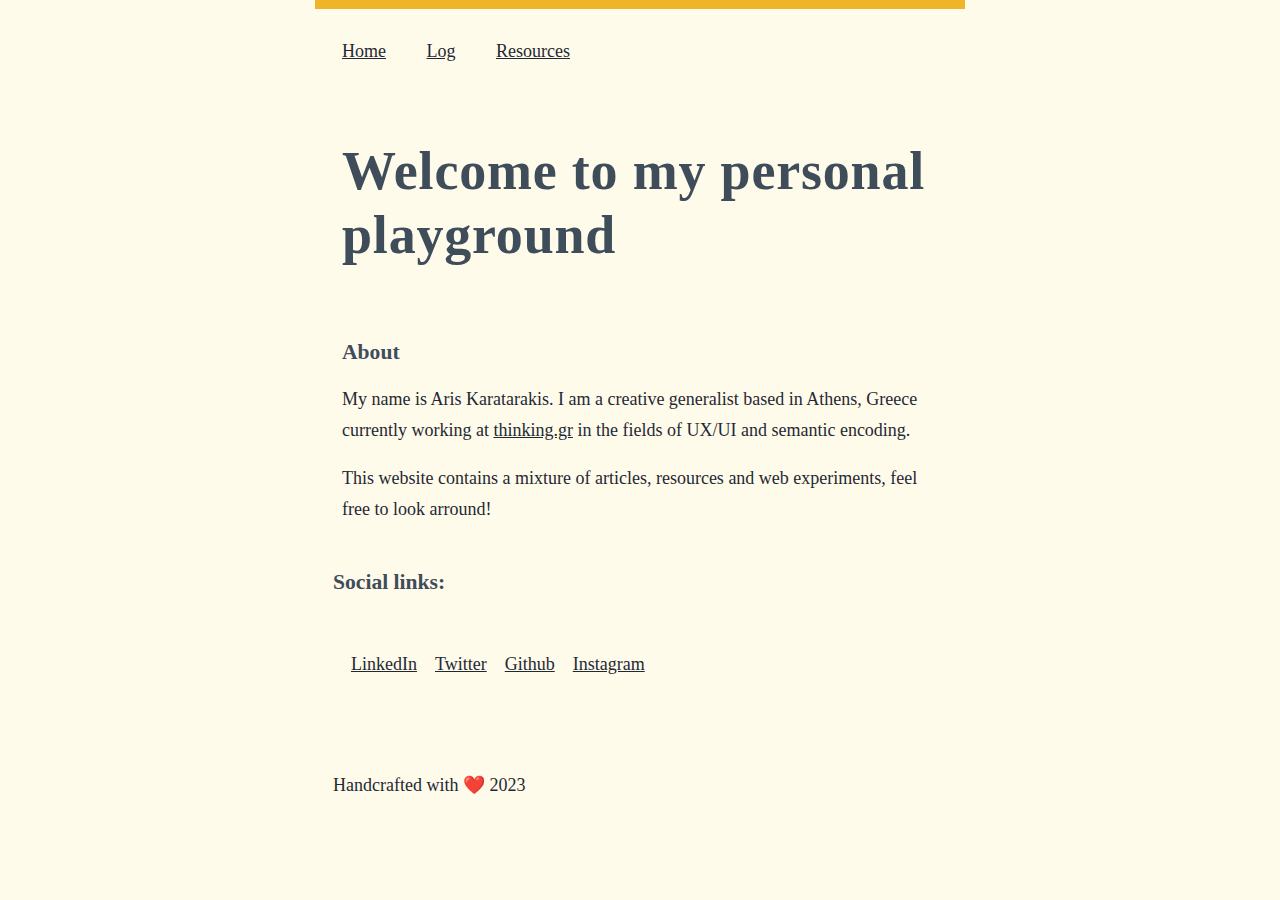
==== index.html @ 9580ca13 "update index" ====
<!DOCTYPE html>
<html lang="en">

<head>
  <meta charset="UTF-8" />
  <link rel="stylesheet" href="css/style.css" />
  <meta name="viewport" content="width=device-width, initial-scale=1.0" />
  <meta http-equiv="X-UA-Compatible" content="ie=edge" />
  <meta name="description" content="Home of Aris Karatarakis, personal playground" />
  <meta property="og:url" content="https://www.indvstry.com">

  <script type="application/ld+json"> { 
      "context": "https://schema.org",
      "@type": "Person",
      "@id": "https://indvstry.com/meta#aris",
      "name": "Aris Karatarakis",
      "description": "Creative Generalist",
      "url": "https://www.linkedin.com/in/ariskaratarakis",
      "sameAs": [
      "https://twitter.com/indvstry", "https://www.instagram.com/indvstry/", "https://github.com/indvstry", "https://glitch.com/@indvstry" ],
      "affiliation": [
      { 
        "@type": "Organization",
        "name": "thinking lpc",
        "sameAs": [ "http://thinking.gr/", "https://www.facebook.com/wearethinking/" ]
      },
      {
        "@type": "Organization",
        "name": "vivl.io",
        "sameAs": ["https://vivl.io/"]
      }
      ]
      }
    </script>
  <link rel="canonical" href="https://www.indvstry.com/">
  <title>INDVSTRY &middot; playground and log</title>
</head>
<body>
  <!-- header -->
  <header>
     <nav class="crumbs" id="navMain">
      <ul class="listNav">
        <li class="crumb"><a href="index.html">Home</a></li>
        <li class="crumb"><a href="log.html">Log</a></li>
        <li class="crumb"><a href="resources.html">Resources</a></li>
      </ul>
    </nav>
    <div class="header-text">
      <h1>Welcome to my personal playground
      </h1>
    </div>
  </header>
  <main>
    <section class="about">
      <header>
        <h2> About</h2>
        <p>My name is Aris Karatarakis. I am a creative generalist based in Athens, Greece currently working at <a href="https://www.thinking.gr">thinking.gr</a> in the fields of UX/UI and semantic encoding.</p>
        <p>This website contains a mixture of articles, resources and web experiments, feel free to look arround! </p>
      </header>
    </section>
    <section class="social">
      <h2>Social links:</h2>
      <ul class="socialLinks">
        <li>
          <a href="https://www.linkedin.com/in/ariskaratarakis/" title="My LinkedIn Profile">LinkedIn</a>
        </li>
        <li>
          <a href="https://twitter.com/INDVSTRY" title="Find me on twitter">Twitter</a>
        </li>
        <li><a href="https://github.com/indvstry">Github</a></li>
        <li><a href="https://www.instagram.com/indvstry/">Instagram</a></li>
      </ul>
    </section>
  </main>

  <footer>
    <p>Handcrafted with ❤️️️ 2023</p>
  </footer>

  <!-- <script src="https://cdn.freecodecamp.org/testable-projects-fcc/v1/bundle.js"></script> -->
</body>

</html>
---- css/style.css ----
:root {
  --highlight-color: hsl(49, 89%, 70%);
  --tag-bg: hsl(48, 94%, 68%);
  --tag-text: hsl(15, 86%, 30%);
  --text-color: hsl(210, 24%, 16%);
  --heading-color: hsl(209, 18%, 30%);
  --page-background: hsl(49,100%,96%);
  --border-deco: hsl(42,87%,55%);
  --allGray: grayscale(100%);
}

html {
  font-size: 18px;
}

/* Resets box-model so that widths and heights arent affected by borders or padding. */
html {
  box-sizing: border-box;
}
*,
*::before,
*::after {
  box-sizing: inherit;
}
.box {
  display: inline-block;
  width: 150px;
  height: 150px;
  padding: 10px;
  background: tomato;
  color: white;
  border: 10px solid red;
}
.content-box {
  box-sizing: content-box;
}


/* navigation */
.listNav li {
  display: inline;
  padding-right: 2rem;
}



header {
  border-radius: 8px;
  padding: 0.5rem;
}

.byline {
  font-style: italic;
}


body {
  line-height: 1.7;
  background-color: var(--page-background);
  color: var(--text-color);
  max-width: 650px;
  margin: auto;
  padding-left: 1rem;
  padding-right: 1rem;
  border-top: 0.5rem solid var(--border-deco);
  font-family: Georgia, serif;
}

p {
  font-size: 1rem;
}
/* Headings */
h1,
h2,
h3,
h4,
h5,
h6 {
  line-height: 1.2;
  margin-top: 1rem;
  color: var(--heading-color);
}

h1 {
  padding-top: 2rem;
  font-size: 3rem;
  letter-spacing: 0.8px;
}

h2 {
  font-size: 1.2rem;
}

/* lists */

ul {
  list-style-type: none;
  padding-top: 1rem;
  padding-bottom: 1rem;
  padding-left: 0;
  margin-block-start: 0;
}

li {padding-top: 1rem;}

li p {
  margin-bottom: 0;
}

time + ul {
  padding:0;
}

.logEntry {padding-top: 4rem;}

/* links */
a {
  color: var(--text-color);
}



.highlight {
  background: var(--highlight-color);
  border-radius: 0.1rem;
  margin: 0;
  padding: 2px;
  line-height: 1.5;
  padding: 0.1rem 0.5rem;
}



time {
  font-variant: small-caps;
  /* background-color: var(--tag-bg); */
  border-top: 0.1rem solid var(--border-deco);
  color: var(--tag-text);
  padding-top: 1rem;

}

.clDayName {
  font-size: 1rem;
  vertical-align: middle;

}

.clDayNum {
  font-size: 2.5rem;
  vertical-align: middle;

  
}

footer {
  padding-top: 2rem;
}

.socialLinks {
  display: flex;
  flex-direction: row;
}

.socialLinks li { 
  margin-left: 1rem;
}
/* content type specific emojis */

.read:before {
  content: "👓 ";
  filter: grayscale(100%);
}

/* blockquote */
blockquote {
  font-size: 1rem;
  /* width:60%; */
  margin:1rem auto;
  padding:1.2em 30px 1.2em 75px;
  border-left:0.5rem solid var(--border-deco);
  line-height:1.6;
  position: relative;
  background:hsl(24, 100%, 95%);
}

blockquote::before {
  content: "\201C";
  color: var(--border-deco);
  font-size:4rem;
  position: absolute;
  left: 10px;
  top:-10px;
}

p.quote-citation::before {
     content: "— ";
}


#redd {
  color:red;
}

.green {
  color:green;
}
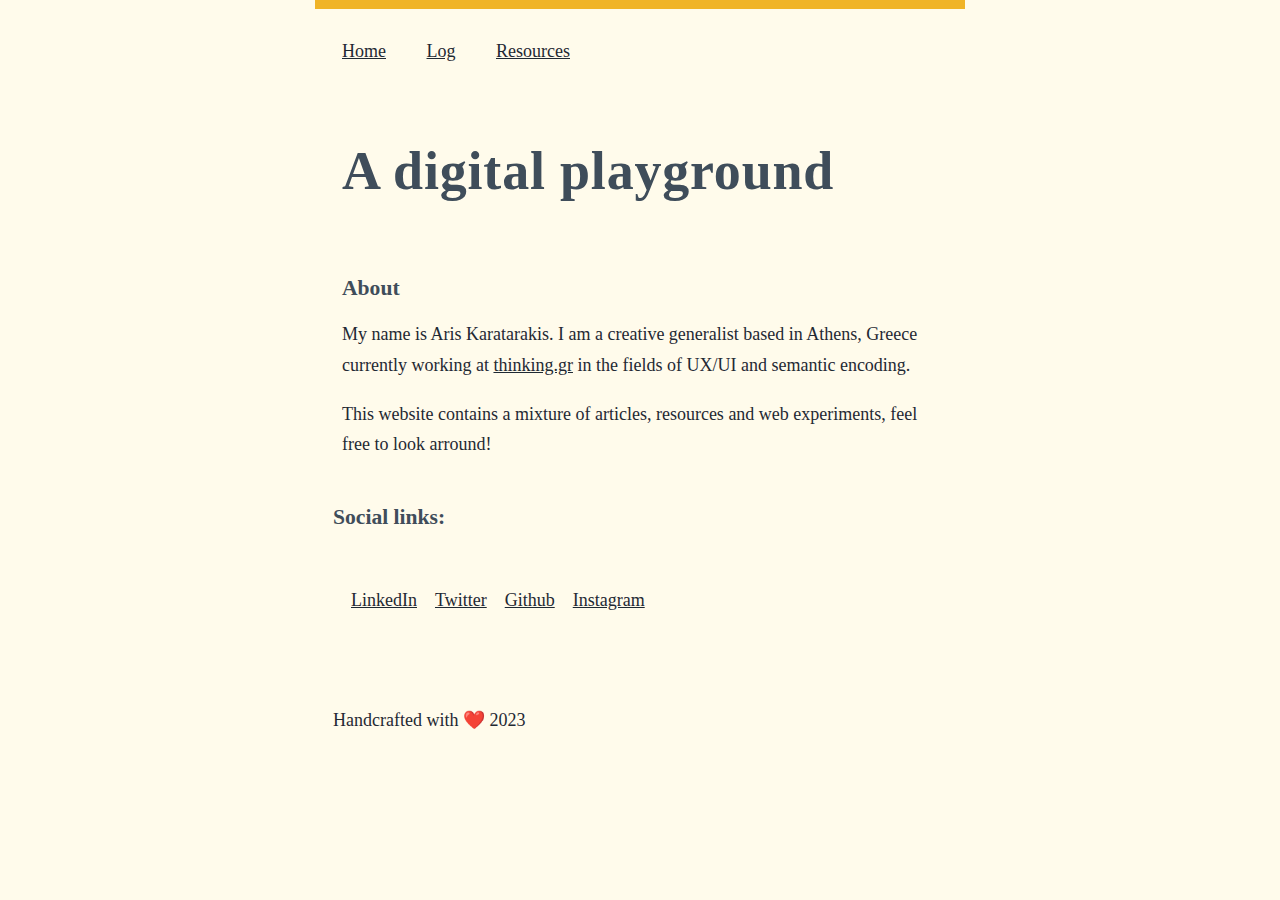
==== commit 165fc28d: "update index" ====
--- a/index.html
+++ b/index.html
@@ -46,7 +46,7 @@
       </ul>
     </nav>
     <div class="header-text">
-      <h1>Welcome to my personal playground
+      <h1>A digital playground
       </h1>
     </div>
   </header>
@@ -55,7 +55,7 @@
       <header>
         <h2> About</h2>
         <p>My name is Aris Karatarakis. I am a creative generalist based in Athens, Greece currently working at <a href="https://www.thinking.gr">thinking.gr</a> in the fields of UX/UI and semantic encoding.</p>
-        <p>This website contains a mixture of articles, resources and web experiments, feel free to look arround! </p>
+        <p>This website contains a mixture of articles, resources and web experiments, feel free to look arround!</p>
       </header>
     </section>
     <section class="social">
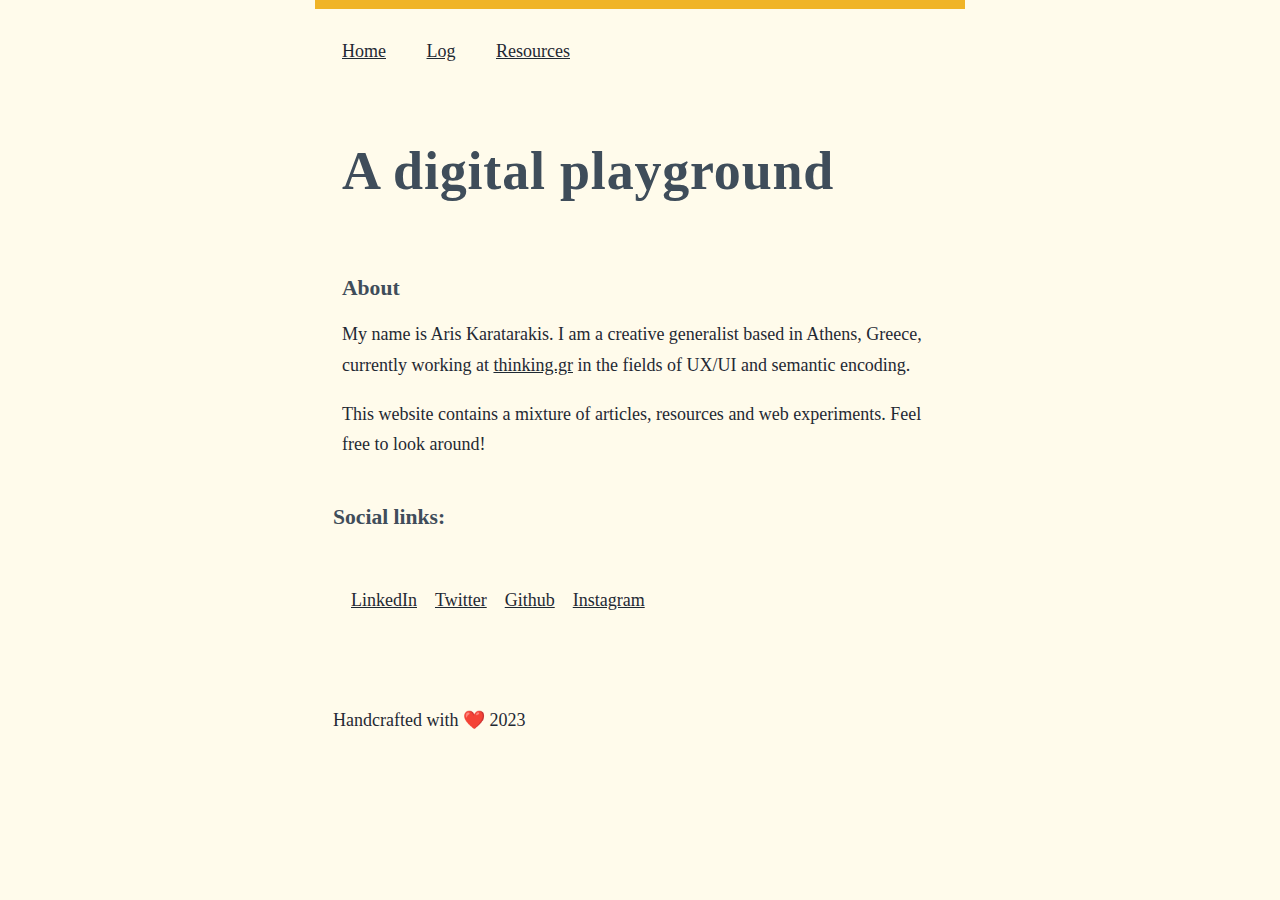
==== commit c27fcd98: "update index" ====
--- a/index.html
+++ b/index.html
@@ -54,8 +54,8 @@
     <section class="about">
       <header>
         <h2> About</h2>
-        <p>My name is Aris Karatarakis. I am a creative generalist based in Athens, Greece currently working at <a href="https://www.thinking.gr">thinking.gr</a> in the fields of UX/UI and semantic encoding.</p>
-        <p>This website contains a mixture of articles, resources and web experiments, feel free to look arround!</p>
+        <p>My name is Aris Karatarakis. I am a creative generalist based in Athens, Greece, currently working at <a href="https://www.thinking.gr">thinking.gr</a> in the fields of UX/UI and semantic encoding.</p>
+        <p>This website contains a mixture of articles, resources and web experiments. Feel free to look around!</p>
       </header>
     </section>
     <section class="social">
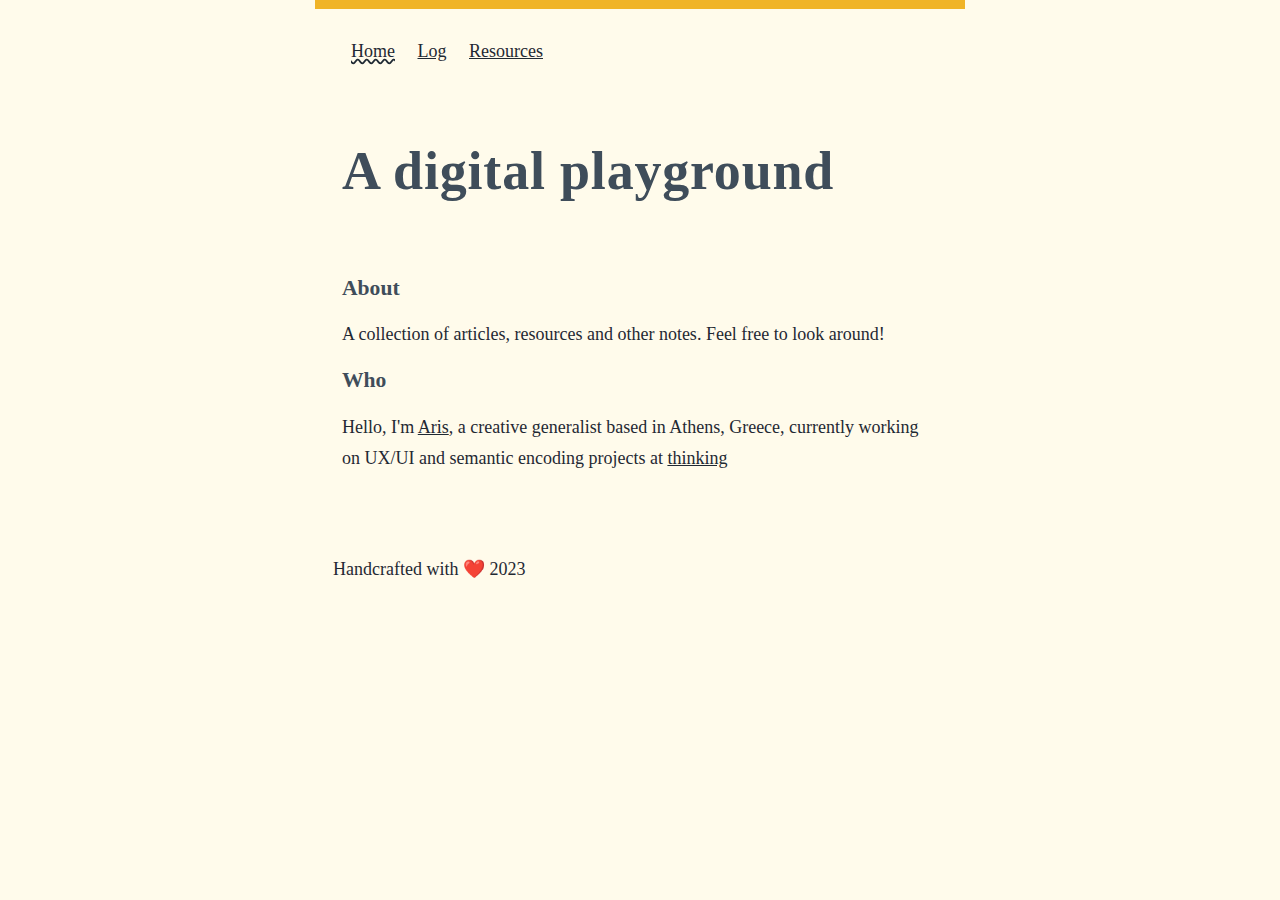
==== commit ba5089a8: "update content + css" ====
--- a/index.html
+++ b/index.html
@@ -38,9 +38,15 @@
 <body>
   <!-- header -->
   <header>
+    <!-- NAV 
+      - a nav element doesn't have to contain a list, 
+      it can contain other kinds of content e.g. prose:
+      see: https://developer.mozilla.org/en-US/docs/Web/HTML/Element/nav-
+      - [Building the main navigation for a website](https://web.dev/website-navigation)
+    -->
      <nav class="crumbs" id="navMain">
-      <ul class="listNav">
-        <li class="crumb"><a href="index.html">Home</a></li>
+      <ul class="listNav" role="list">
+        <li class="crumbActive active-"><a href="index.html" aria-current="page">Home</a></li>
         <li class="crumb"><a href="log.html">Log</a></li>
         <li class="crumb"><a href="resources.html">Resources</a></li>
       </ul>
@@ -54,11 +60,17 @@
     <section class="about">
       <header>
         <h2> About</h2>
-        <p>My name is Aris Karatarakis. I am a creative generalist based in Athens, Greece, currently working at <a href="https://www.thinking.gr">thinking.gr</a> in the fields of UX/UI and semantic encoding.</p>
-        <p>This website contains a mixture of articles, resources and web experiments. Feel free to look around!</p>
+        <p>A collection of articles, resources and  other notes. Feel free to look around!</p>
+        <h2>Who</h2>
+        <p>Hello, I'm <a href="aboutme.html">Aris</a>, a creative generalist based in Athens, Greece, currently working on UX/UI and semantic encoding projects at <a href="https://www.thinking.gr">thinking</a> </p>
+        
       </header>
     </section>
-    <section class="social">
+    
+  </main>
+
+  <footer>
+    <!-- <section class="social">
       <h2>Social links:</h2>
       <ul class="socialLinks">
         <li>
@@ -70,10 +82,7 @@
         <li><a href="https://github.com/indvstry">Github</a></li>
         <li><a href="https://www.instagram.com/indvstry/">Instagram</a></li>
       </ul>
-    </section>
-  </main>
-
-  <footer>
+    </section> -->
     <p>Handcrafted with ❤️️️ 2023</p>
   </footer>
 
--- a/css/style.css
+++ b/css/style.css
@@ -39,7 +39,17 @@
 /* navigation */
 .listNav li {
   display: inline;
-  padding-right: 2rem;
+  padding: .5rem;
+}
+
+li.crumbActive > a {
+  text-decoration: none;
+}
+.crumbActive {
+  text-decoration-line: underline;
+  text-decoration-style: wavy;
+
+  
 }
 
 
@@ -94,7 +104,7 @@
 /* lists */
 
 ul {
-  list-style-type: none;
+  list-style-type: none; /* this will disable voiceover in macos unless you add an @role to a list */
   padding-top: 1rem;
   padding-bottom: 1rem;
   padding-left: 0;
@@ -111,13 +121,23 @@
   padding:0;
 }
 
-.logEntry {padding-top: 4rem;}
+.logDay {padding-top: 4rem;}
 
 /* links */
 a {
   color: var(--text-color);
-}
-
+  text-decoration: skip;
+}
+
+/* change color when hovering or tabbing */
+a:hover,
+a:focus {
+  background-color: var(--highlight-color);
+}
+
+a:active {
+  font-style: bold;
+}
 
 
 .highlight {
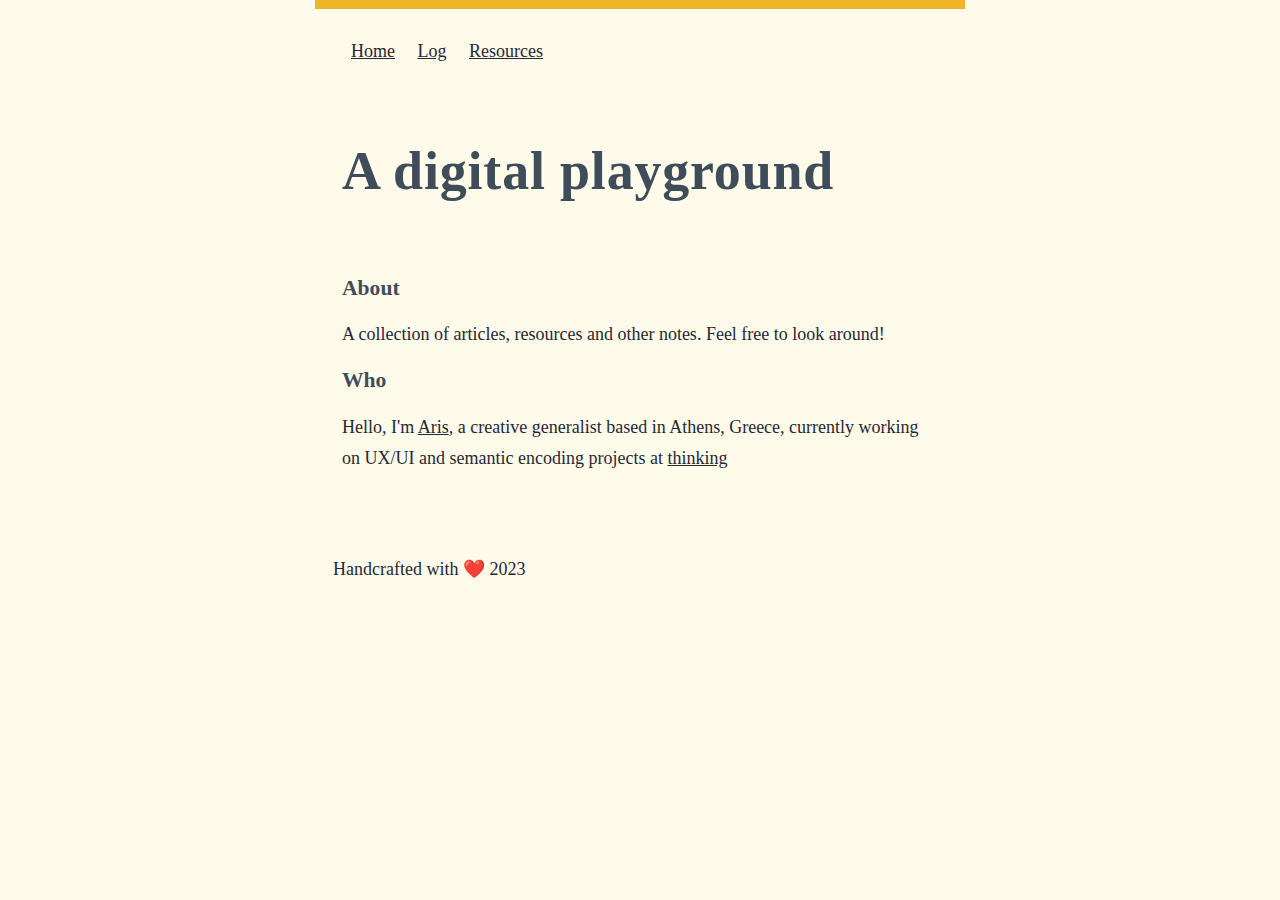
==== commit 23898d94: "add aria-current="page" to nav>a" ====
--- a/index.html
+++ b/index.html
@@ -46,7 +46,7 @@
     -->
      <nav class="crumbs" id="navMain">
       <ul class="listNav" role="list">
-        <li class="crumbActive active-"><a href="index.html" aria-current="page">Home</a></li>
+        <li class="crumb"><a href="index.html" aria-current="page">Home</a></li>
         <li class="crumb"><a href="log.html">Log</a></li>
         <li class="crumb"><a href="resources.html">Resources</a></li>
       </ul>
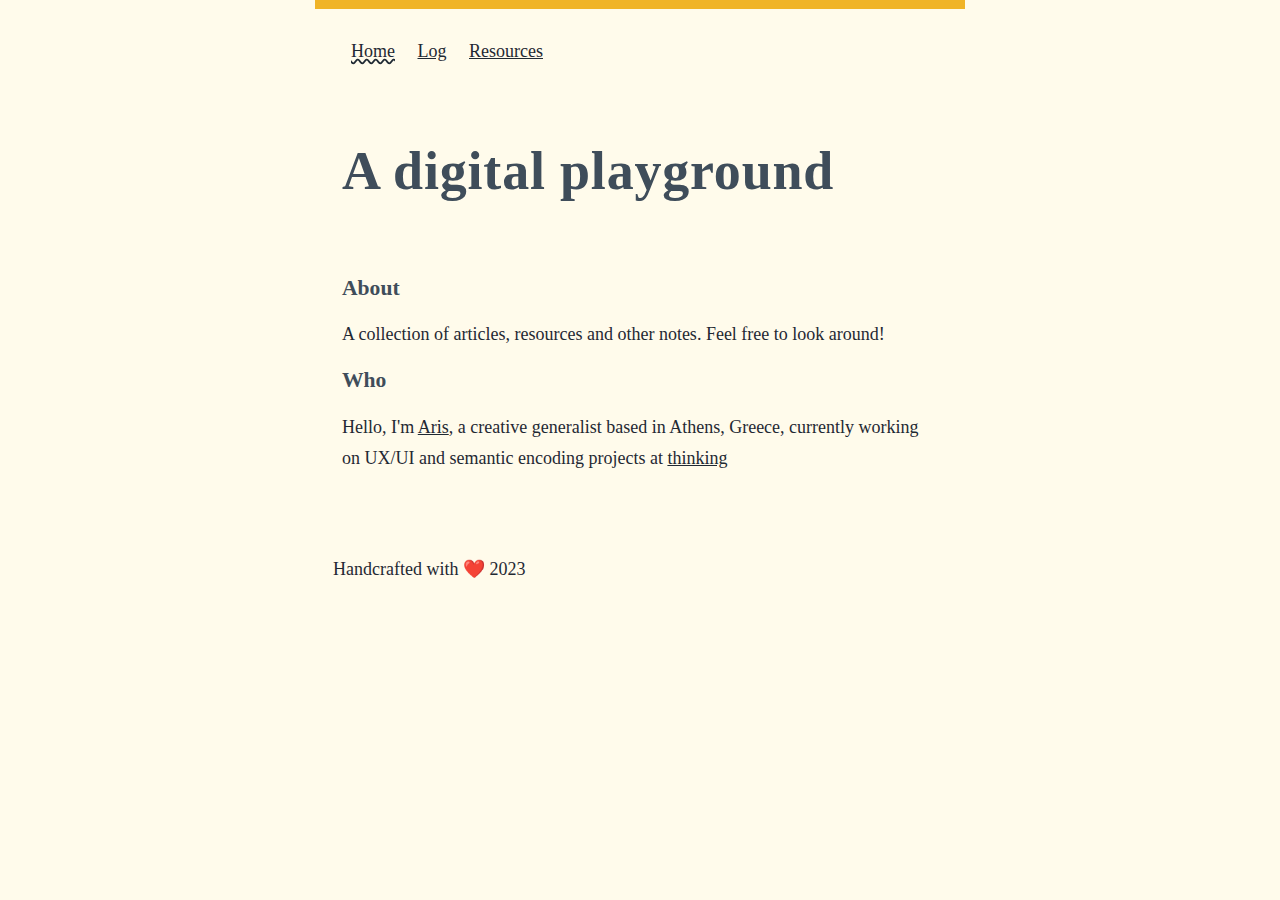
==== commit 4d421873: "css: add attribute selector for active page" ====
--- a/index.html
+++ b/index.html
@@ -62,7 +62,7 @@
         <h2> About</h2>
         <p>A collection of articles, resources and  other notes. Feel free to look around!</p>
         <h2>Who</h2>
-        <p>Hello, I'm <a href="aboutme.html">Aris</a>, a creative generalist based in Athens, Greece, currently working on UX/UI and semantic encoding projects at <a href="https://www.thinking.gr">thinking</a> </p>
+        <p>Hello, I'm <a href="https://www.linkedin.com/in/ariskaratarakis">Aris</a>, a creative generalist based in Athens, Greece, currently working on UX/UI and semantic encoding projects at <a href="https://www.thinking.gr">thinking</a> </p>
         
       </header>
     </section>
--- a/css/style.css
+++ b/css/style.css
@@ -45,7 +45,7 @@
 li.crumbActive > a {
   text-decoration: none;
 }
-.crumbActive {
+[aria-current] {
   text-decoration-line: underline;
   text-decoration-style: wavy;
 
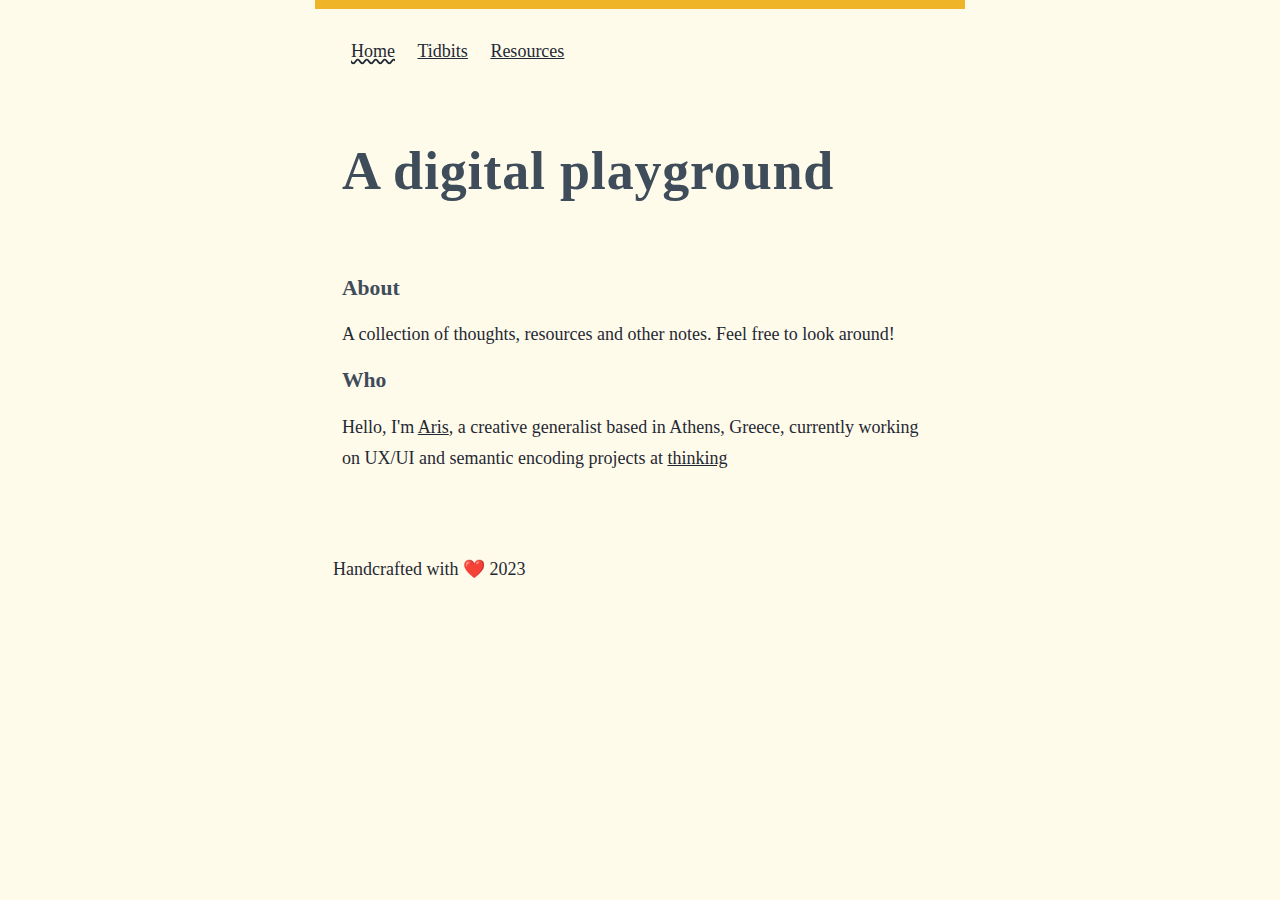
==== commit a623625f: "update index" ====
--- a/index.html
+++ b/index.html
@@ -47,7 +47,7 @@
      <nav class="crumbs" id="navMain">
       <ul class="listNav" role="list">
         <li class="crumb"><a href="index.html" aria-current="page">Home</a></li>
-        <li class="crumb"><a href="log.html">Log</a></li>
+        <li class="crumb"><a href="tidbits.html">Tidbits</a></li>
         <li class="crumb"><a href="resources.html">Resources</a></li>
       </ul>
     </nav>
@@ -60,7 +60,7 @@
     <section class="about">
       <header>
         <h2> About</h2>
-        <p>A collection of articles, resources and  other notes. Feel free to look around!</p>
+        <p>A collection of thoughts, resources and  other notes. Feel free to look around!</p>
         <h2>Who</h2>
         <p>Hello, I'm <a href="https://www.linkedin.com/in/ariskaratarakis">Aris</a>, a creative generalist based in Athens, Greece, currently working on UX/UI and semantic encoding projects at <a href="https://www.thinking.gr">thinking</a> </p>
         
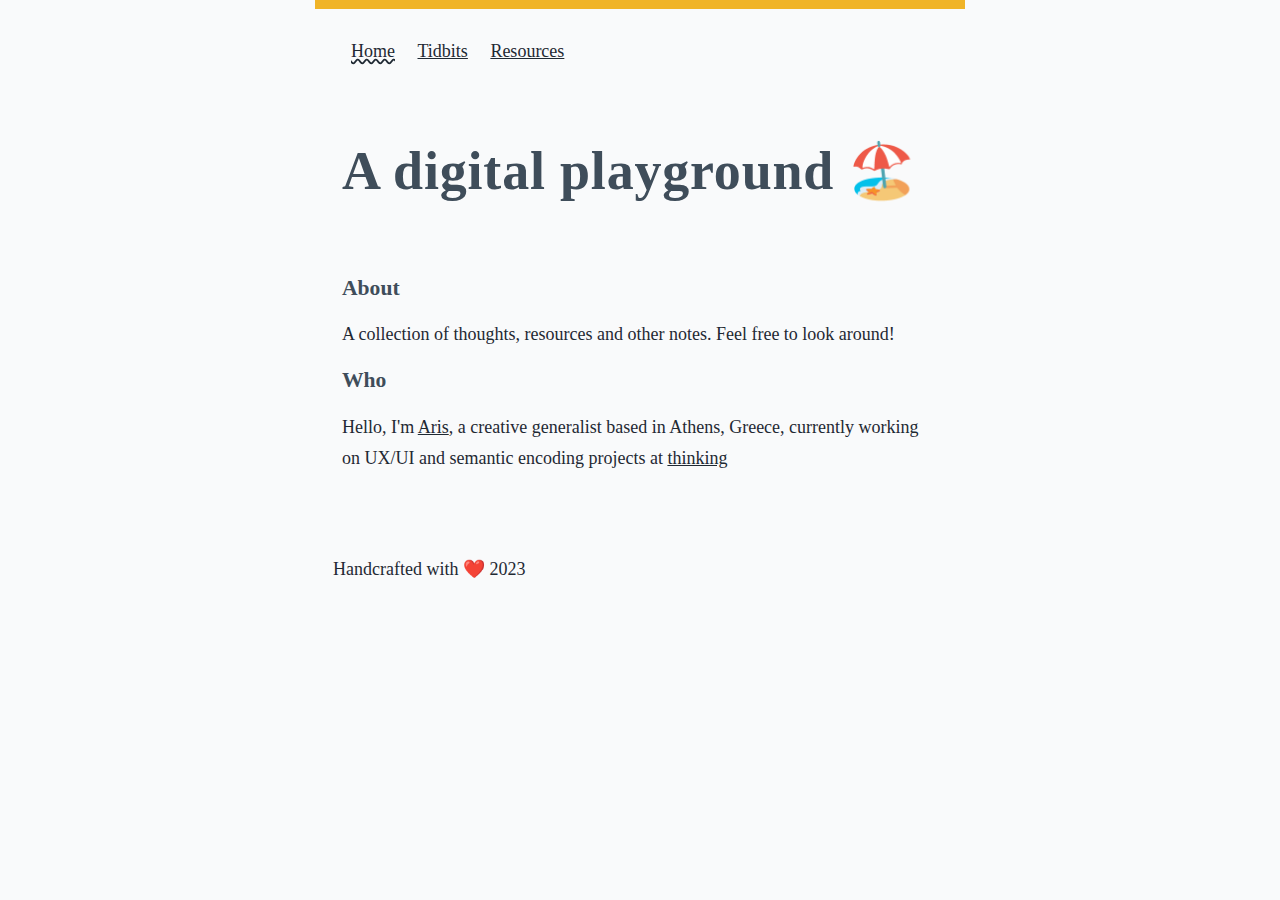
==== commit 8aa51b65: "summer update" ====
--- a/index.html
+++ b/index.html
@@ -52,7 +52,7 @@
       </ul>
     </nav>
     <div class="header-text">
-      <h1>A digital playground
+      <h1>A digital playground 🏖️
       </h1>
     </div>
   </header>
@@ -68,6 +68,8 @@
     </section>
     
   </main>
+
+  
 
   <footer>
     <!-- <section class="social">
--- a/css/style.css
+++ b/css/style.css
@@ -4,7 +4,7 @@
   --tag-text: hsl(15, 86%, 30%);
   --text-color: hsl(210, 24%, 16%);
   --heading-color: hsl(209, 18%, 30%);
-  --page-background: hsl(49,100%,96%);
+  --page-background: hsl(210,20%,98%);
   --border-deco: hsl(42,87%,55%);
   --allGray: grayscale(100%);
 }
@@ -52,8 +52,6 @@
   
 }
 
-
-
 header {
   border-radius: 8px;
   padding: 0.5rem;
@@ -72,7 +70,7 @@
   margin: auto;
   padding-left: 1rem;
   padding-right: 1rem;
-  border-top: 0.5rem solid var(--border-deco);
+  border-top: .5rem solid var(--border-deco);
   font-family: Georgia, serif;
 }
 
@@ -104,7 +102,7 @@
 /* lists */
 
 ul {
-  list-style-type: none; /* this will disable voiceover in macos unless you add an @role to a list */
+  /* list-style-type: none; dont use  this will disable voiceover in macos unless you add an @role to a list */
   padding-top: 1rem;
   padding-bottom: 1rem;
   padding-left: 0;
@@ -121,7 +119,15 @@
   padding:0;
 }
 
-.logDay {padding-top: 4rem;}
+.logMonth {
+  padding-top: 5rem;;
+}
+
+.listDays {
+  background-color: rgb(203, 203, 235);
+}
+
+.logDay {padding-top: 1rem;}
 
 /* links */
 a {
